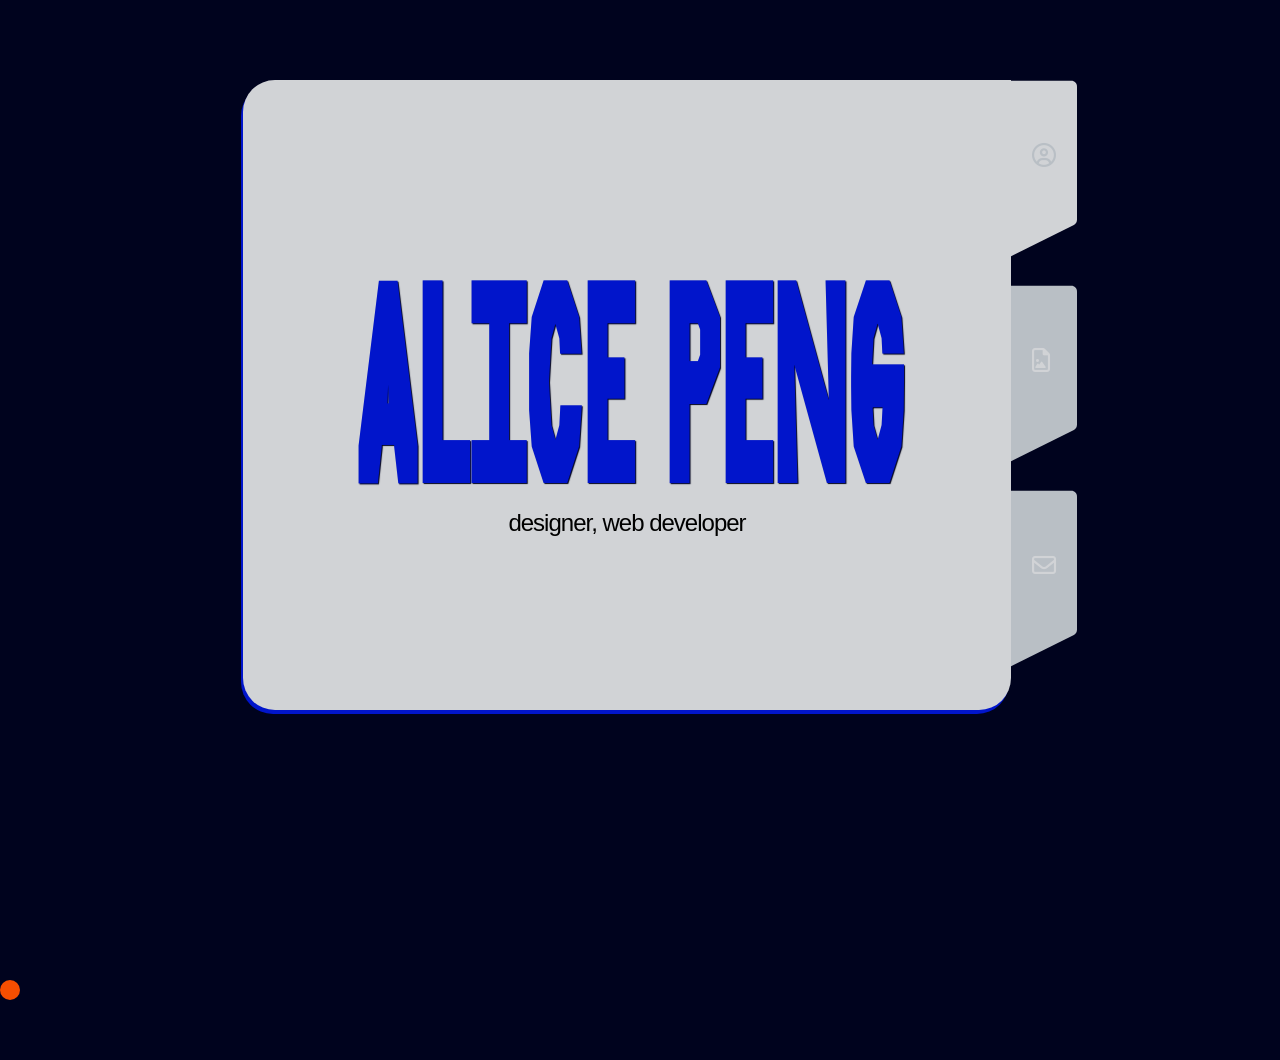
==== index.html @ 3cea1b31 "Initial commit" ====
<!DOCTYPE html>
<html lang="en">
<head>
    <meta charset="UTF-8">
    <meta name="viewport" content="width=device-width, initial-scale=1.0">
    <link rel="Stylesheet" href="styles.css"/>
    <link rel="icon" href="./assets/icon.svg"/>
    <link rel="stylesheet" href="https://cdnjs.cloudflare.com/ajax/libs/font-awesome/6.5.0/css/all.min.css">
    <title>ALICE PENG</title>
</head>
<body id="body">
    <section id="outside">
        <div class="about-me panel">
            <div class="about-me-header panel-header">
                <p>about alice</p>
                <button onclick="showPanel('about-me')">
                    <i class="fa-solid fa-xmark"></i>
                </button>
            </div>
            <div id="about-me-content">
                <div id="about-me-text">
                    <p> Hello! My name is Alice. </p>
                    <p> I am currently a second-year at the University of Toronto,
                        studying Cognitive Science and Visual Studies. While I've 
                        always been engaging with the arts, I have grown into someone
                        who deeply enjoys the thinking and technicality digital systems
                        and software requires. </p>
                    
                    <p> In my free time, I like to bake, swim, and play games. In fact,
                        each year, I set New Years resolutions on what I'd like to
                        achieve in my games, and I actually set out to finish them. </p>
                    <a 
                        href="https://www.figma.com/design/m7o8ADZlL0Lnk3IzUryxtu/portfolio?node-id=3002-5&t=M8rzlbipSpN7CFcq-1"
                        target="_blank">
                        design process for this site
                    </a>
                </div>
            </div>
        </div>

        <div class="project-panels">
            <div class="zesty panel">
                <div class="zesty-header panel-header">
                    <p>zesty</p>
                    <button onclick="showPanel('zesty')">
                        <i class="fa-solid fa-xmark"></i>
                    </button>
                </div>
                <div id="zesty-content">
                    <h1> ZESTY is a project following the residents of ZESTYville.</h1>
                    <p> After conjuring the franchise identity in 2024, I realized that 
                        I wanted to develop ZESTY's design, branching its products from 
                        beyond physical boxes and posters, and into the digital dimension. </p>
                    <a href="https://zestyville.vercel.app/"> Check out ZESTY for yourself! </a>
                    <img src="assets/zesty/zestyville (1).png"/>
                    <img src="assets/zesty/zestyville (2).png"/>
                    <img src="assets/zesty/zestyville (3).png"/>
                    
                </div>
            </div>
            <div class="exhibition panel">
                <div class="exhibition-header panel-header">
                    <p>2024 EXHIBITION</p>
                    <button onclick="showPanel('exhibition')">
                        <i class="fa-solid fa-xmark"></i>
                    </button>
                </div>
                <div id="exhibition-content">
                    <h1>Before web desiging, my creativity manifested in traditional work.</h1>
                    <p>Here are some pieces from an exhibition:</p>
                    <img src="assets/gallery/4. THIS IS WHAT HEAVEN LOOKS LIKE.jpg"/>
                    <p>THIS IS WHAT HEAVEN LOOKS LIKE (2023)</p> 
                    <img src="assets/gallery/5. My Heart is in the Childhood Bedroom.png"/>
                    <p>My Heart is in the Childhood Bedroom (2023)</p> 
                    <img src="assets/gallery/10. STAR GUIDED.jpg"/>
                    <p> STAR GUIDED (2024)</p>
                    <img src="assets/gallery/3. I don’t actually know if the orange is real, but if I believe it is, it might just be..jpg"/>
                    <p>I don’t actually know if the orange is real, but if I believe it is, it might just be (2024)</p> 
                    <img src="assets/gallery/2. Twenty-Five O'Clock.JPG"/>
                    <p>Twenty-Five O'Clock (2023)</p> 
                    <img src="assets/gallery/7. Portrait of Three Girls Making.jpg"/>
                    <p>Portrait of Three Girls Making (2024)</p> 
                </div>
            </div>
        </div>
    </section>

    <section id="inside">
        <div class="tab-contents">
            <div class="content home-content active-content" data-content="1">
                <h1 class="about-me-title" onclick="showPanel('about-me')" data-label="about me">Alice Peng</h1>
                <p>designer, web developer</p>
            </div>
            <div class="content projects-content" data-content="2">
                <div class="project zesty" onclick="showPanel('zesty')">
                    <img src="assets/zesty/zesty.jpg"/>
                    <span>ZESTY</span>
                </div>
                <div class="project exhibition" onclick="showPanel('exhibition')">
                    <img src="assets/gallery/3. I don’t actually know if the orange is real, but if I believe it is, it might just be..jpg"/>
                    <span>2024 EXHIBITION</span>
                </div>
            </div>
            <div class="content contact-content" data-content="3">
                <h1>thank you for coming!</h1>
                <p onclick="copyEmail()">email</p>
                <a href="https://github.com/aloceprng/" target="_blank" title="go to github!" alt="link to my github">github</a>
                <a href="https://www.linkedin.com/in/alice-peishan-peng/" target="_blank" title="go to linkedin" alt="link to my linkedin">linkedin</a>
            </div>
        </div>
        <div class="tabs">
            <button class="tab active-tab" data-tab="1" data-label="home"> 
                <i class="fa-regular fa-circle-user"></i>
            </button>
            <button class="tab" data-tab="2" data-label="projects"> 
                <i class="fa-regular fa-file-image"></i>
            </button>
            <button class="tab" data-tab="3" data-label="contact me"> 
                <i class="fa-regular fa-envelope"></i>
            </button>
        </div>
    </section>

    <script src="script.js" defer></script>
</body>
</html>
---- styles.css ----
:root {
    --background: #00031e;
    --accent-blue: #0115CB;
    --accent-orange: #F54E01;
    --surface: #d1d3d6;
    --border: #B9BFC5;

    --text-primary: #01073a;
    --text-secondary: #E8EAEC;
    --text-tertiary: #878b8f;

    --gap: 1rem;
    --small-br: 1rem;
    --medium-br: 1.5rem;
    --large-br: 2rem;
}

* {
    box-sizing: border-box;
    font-family: 'Supreme-Regular', Arial, Helvetica, sans-serif;
    padding: 0;
    margin: 0;
}

@keyframes vertical-load-in {
    0%   { clip-path: inset(100% 0 0 0); }
    100% { clip-path: inset(0 0 0 0); }
}

@keyframes horizontal-load-in {
    0%   { clip-path: inset(0 100% 0 0); }
    100% { clip-path: inset(0 0 0 0); }
}

@keyframes horizontal-load-out {
    0% { clip-path: inset(0 0 0 0); }
    100%   { clip-path: inset(0 100% 0 0); }
}

@font-face {
    font-family: 'Chopin Script';
    src: url('./assets/fonts/ChopinScript.otf') format('opentype');
}

@font-face {
    font-family: 'JRK';
    src: url('./assets/fonts/JRK.otf') format('opentype');
}

@font-face {
    font-family: 'Supreme-Regular';
    src: url('./assets/fonts/Supreme-Regular.otf') format('opentype');
}

a {color: var(--accent-blue); 
&:hover {color: var(--accent-orange);}}

/*
::-webkit-scrollbar {width: 2rem;}
::-webkit-scrollbar-thumb {
    margin: 0.75rem;
    border: solid 0.75rem var(--surface);
    border-radius: var(--small-br);

    background-color: var(--accent-blue);
}
*/

::-webkit-scrollbar {display: none;}

body {
    height: 100%;
    overflow: hidden;

    background-color: var(--background);

    transition: transform 200ms ease-out;
    transform-style: preserve-3d;
    perspective: 1500px;
    transform: 
        rotateY(calc((var(--mouse-x, 50) - 50) * 0.2deg))
        rotateX(calc((50 - var(--mouse-y, 50)) * 0.2deg));
    
    animation: vertical-load-in 0.3s linear;
}

#inside {
    display: flex;
    justify-content: center;
    align-items: flex-start;
    margin: 5rem 0;
    width: 100%;
    height: 100vh;
    z-index: 0;
    overflow: hidden;

    .tabs {
        position: relative;
        display: flex;
        flex-direction: column;
        gap: 1rem;
        z-index: 1;

        .tab {
            position: relative;
            -webkit-mask-image: url("assets/tab.svg");
            mask-image: url("assets/tab.svg");
            mask-size: 100% 100%;
            mask-repeat: no-repeat;
            width: 10vh;
            height: 21vh; 

            font-size: 1rem;
            background-color: var(--border);
            color: var(--surface);

            border: none;
            cursor: pointer;

            transform: translate(-1.5rem);
            transition: transform 0.1s ease;

            &:hover {
                color: var(--text-secondary);
                transform: translate(-0.5rem);
                transition: all 0.1s ease;
            }

            i {
                position: absolute;
                top: 7vh;
                font-size: 1.5rem;
            }
        }

        .active-tab {
            background-color: var(--surface);
            color: var(--border);
        }
    }

    .content {
        position: relative;
        width: 60vw;
        height: 70vh;
        margin-left: 4rem;
        z-index: 2;

        background-color: var(--surface);
        
        border-radius: var(--large-br) 0 var(--large-br) var(--large-br);
        box-shadow: -2px 4px 0 var(--accent-blue);
            
        &:not(.active-content) {display: none;}
    }

    .home-content {
        display: flex; 
        flex-direction: column;
        justify-content: center;
        align-items: center;

        h1 {
            color: var(--accent-blue);
            line-height: 16rem;
            letter-spacing: 4px;
            font-size: 16rem;
            font-family: 'JRK', Arial;
            text-shadow: 1px 1px 1px var(--background);

            transition: color 0.2s ease;

            animation: horizontal-load-in 0.2s linear;

            &:hover {
                color: var(--accent-orange);
                -webkit-text-stroke:0.75px var(--accent-blue);
                transition: -webkit-text-stroke 0.3s ease;
                cursor: pointer;
            }
        }

        p {
            font-size: 1.5rem;
            letter-spacing: -1px;

            animation: horizontal-load-in 0.2s linear;
        }
    }

    /*not scrollable btw :D */
    .projects-content {
        display: flex;
        flex-direction: column;
        padding: 2rem 0;
        gap: 2rem;
        overflow-y: scroll;
        box-sizing: border-box;
        height: 70vh;

        .project {
            margin: 0 2rem;
            position: relative;
            height: 50vh;
            flex-shrink: 0;
            
            background: var(--border);
            
            border-radius: var(--small-br);
            border: 0.25rem solid var(--border);
            box-shadow: 1px 1px 1px var(--background);

            animation: horizontal-load-in 0.2s linear;

            img {
                opacity: 50%;
                width: 100%;
                height: 100%;
                object-fit: cover;
                border-radius: var(--small-br);
                transition: opacity 0.2s ease;
            }

            span {
                position: absolute;
                bottom: 0.5rem;
                left: 1.5rem;
                z-index: 1;

                font-family: 'JRK', Arial;
                font-size: 5rem;
                color: var(--text-primary);

                transition: color 0.2s ease;   
            }

            &:hover {
                cursor: pointer;
                border-color: var(--accent-blue);
                transition: border-color 0.2s ease;

                img {opacity: 100%; transition: opacity 0.2s ease;}
                span {
                    color: var(--text-secondary);

                    -webkit-text-stroke: 1.25px var(--accent-blue);
                    transition: -webkit-text 0.3s ease;
                }
            }

            &:active {border-color: var(--accent-orange);}
        }
    }

    .contact-content {
        display: flex;
        flex-direction: column;
        justify-content: center;
        align-content: center;
        padding: 0 16vw;
        color: var(--accent-blue);
        
        h1 {
            padding-left: 1rem;
            
            letter-spacing: 2px;
            font-size: 4rem;
            font-family: 'JRK';
            text-shadow: 1px 1px 1px var(--background);

            animation: horizontal-load-in 0.2s linear;
        }

        p, a {
            color: var(--text-primary);
            text-decoration: none;
            font-size: 1.25rem;
            padding-left: 1rem;

            border-radius: var(--small-br);

            animation: horizontal-load-in 0.2s linear;
            
            &:hover {
                background: var(--border);
                color: var(--accent-orange);
                transform: translateX(1rem);
                cursor: pointer;
            }
        }
    }
}

#outside {
    .panel {
        display: none;
        position: absolute;
        z-index: 10;
        top: 30vh;
        left: 30vw;
        
        width: 60%;
        height: 70%;
        
        background-color: var(--surface);
        
        border: 0.25rem solid var(--accent-blue);
        
        animation: vertical-load-in 0.15s linear;
        
        .panel-header {
            display: flex;
            justify-content: space-between;
            padding: 0.2rem 0.5rem;
            
            background-color: var(--accent-blue);
            color: var(--text-secondary);
            
            &:hover {cursor: grab;}
            &:active {cursor: grabbing;}
            
            button {
                background-color: var(--accent-blue);
                color: var(--text-secondary);
                border: none;
                
                &:hover {cursor: pointer;} 
            }
        }
    }
    
    .about-me {
        width: 50%;
        height: auto;

        #about-me-content {
            position: relative;
            display: flex;
            padding: 1rem;
            
            #about-me-text {
                display: flex;
                flex-direction: column;
                gap: 1rem;
                
                line-height: 1.5rem;
            }
        }
    }
        
    .project-panels {    
        #zesty-content {
            display: flex;
            flex-direction: column;
            gap: 1rem;
            overflow-y: scroll;
            overflow-x: hidden;
            padding: 1rem;
            height: calc(100% - 1.75rem);
            
            font-size: 1rem;

            img {
                width: 100%;
                height: auto;
            }
        }

        #exhibition-content {
            display: flex;
            flex-direction: column;
            overflow-y: scroll;
            overflow-x: hidden;
            padding: 1rem;
            height: calc(100% - 1.75rem);
            
            font-size: 1rem;

            img {
                padding-top: 1rem;
                width: 100%;
                height: auto;
            }
        }
    }
}
    
.cursor {
    position: absolute;
    width: 20px;
    height: 20px;
    border-radius: var(--medium-br);
    pointer-events: none;
    z-index: 888;
    
    color: var(--text-secondary);
    background: var(--accent-orange);

    transform: translate(0rem, -5rem);
    transition: left 0.05s, top 0.05s;

    &.expanded {
        width: auto;
        padding: 0 0.5rem;

        background-color: var(--accent-orange);

        animation: horizontal-load-in 0.25s linear;
    }
}
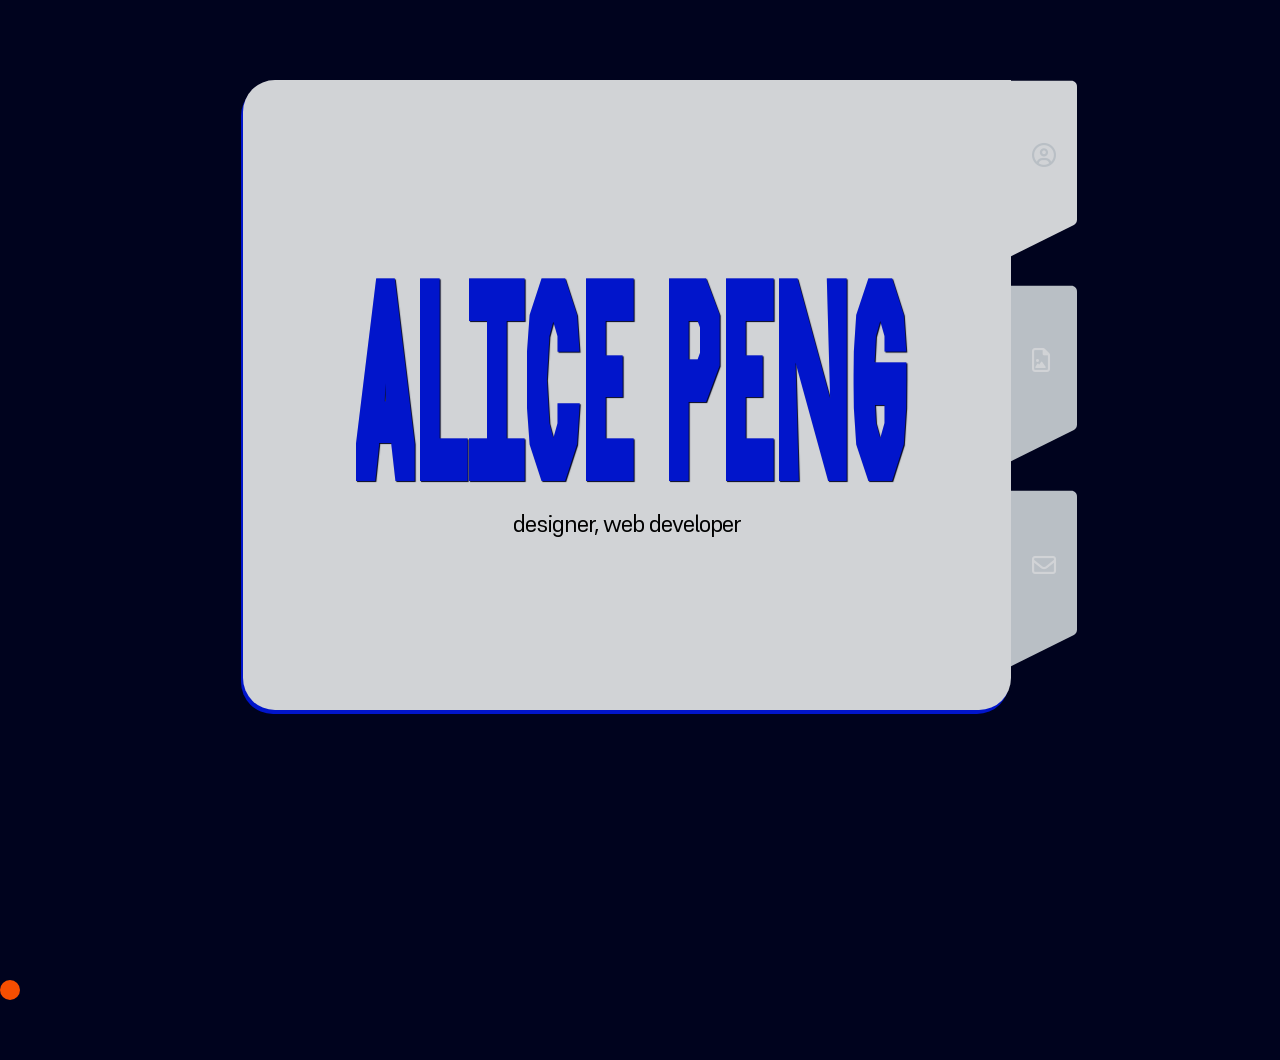
==== commit 91450af6: "Changes for render optimization" ====
--- a/index.html
+++ b/index.html
@@ -4,6 +4,8 @@
     <meta charset="UTF-8">
     <meta name="viewport" content="width=device-width, initial-scale=1.0">
     <link rel="Stylesheet" href="styles.css"/>
+    <link rel="preload" href="assets/fonts/JRK.woff2" as="font" type="font/woff2" crossorigin>
+    <link rel="preload" href="assets/fonts/Supreme-Regular.woff2" as="font" type="font/woff2" crossorigin>
     <link rel="icon" href="./assets/icon.svg"/>
     <link rel="stylesheet" href="https://cdnjs.cloudflare.com/ajax/libs/font-awesome/6.5.0/css/all.min.css">
     <title>ALICE PENG</title>
--- a/styles.css
+++ b/styles.css
@@ -38,18 +38,15 @@
 }
 
 @font-face {
-    font-family: 'Chopin Script';
-    src: url('./assets/fonts/ChopinScript.otf') format('opentype');
-}
-
-@font-face {
     font-family: 'JRK';
-    src: url('./assets/fonts/JRK.otf') format('opentype');
+    src: url('./assets/fonts/JRK.woff2') format('woff2');
+    font-display: swap;
 }
 
 @font-face {
     font-family: 'Supreme-Regular';
-    src: url('./assets/fonts/Supreme-Regular.otf') format('opentype');
+    src: url('./assets/fonts/Supreme-Regular.woff2') format('woff2');
+    font-display: swap;
 }
 
 a {color: var(--accent-blue); 
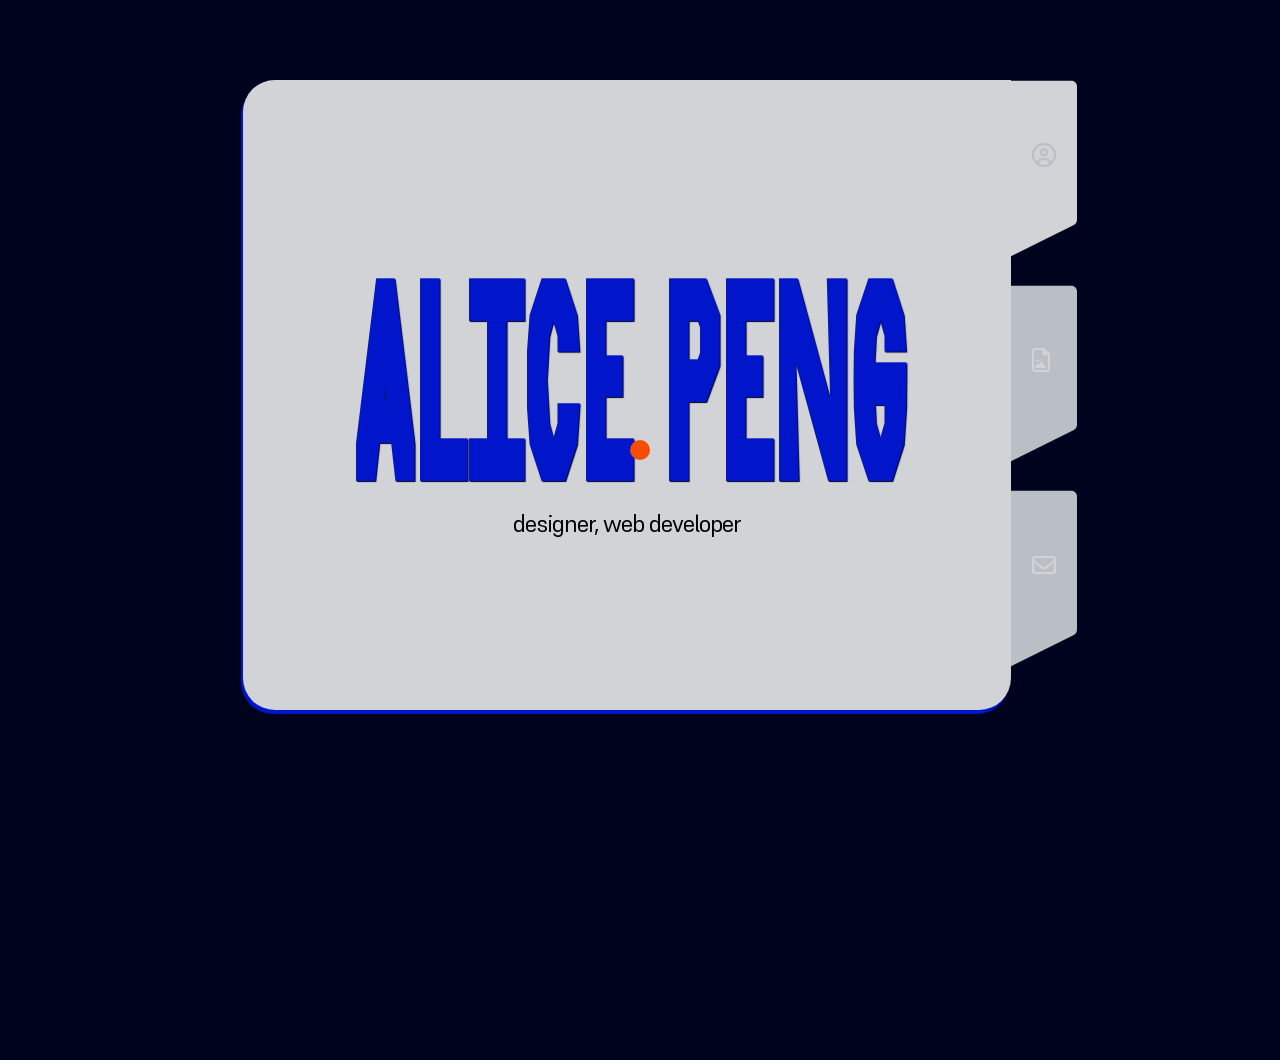
==== commit 1cdaf3d2: "Event listener optimization" ====
--- a/index.html
+++ b/index.html
@@ -70,17 +70,17 @@
                 <div id="exhibition-content">
                     <h1>Before web desiging, my creativity manifested in traditional work.</h1>
                     <p>Here are some pieces from an exhibition:</p>
-                    <img src="assets/gallery/4. THIS IS WHAT HEAVEN LOOKS LIKE.jpg"/>
+                    <img src="assets/gallery/4. THIS IS WHAT HEAVEN LOOKS LIKE.webp"/>
                     <p>THIS IS WHAT HEAVEN LOOKS LIKE (2023)</p> 
-                    <img src="assets/gallery/5. My Heart is in the Childhood Bedroom.png"/>
+                    <img src="assets/gallery/5. My Heart is in the Childhood Bedroom.webp"/>
                     <p>My Heart is in the Childhood Bedroom (2023)</p> 
-                    <img src="assets/gallery/10. STAR GUIDED.jpg"/>
+                    <img src="assets/gallery/10. STAR GUIDED.webp"/>
                     <p> STAR GUIDED (2024)</p>
-                    <img src="assets/gallery/3. I don’t actually know if the orange is real, but if I believe it is, it might just be..jpg"/>
+                    <img src="assets/gallery/3. I don’t actually know if the orange is real, but if I believe it is, it might just be. (1).webp"/>
                     <p>I don’t actually know if the orange is real, but if I believe it is, it might just be (2024)</p> 
-                    <img src="assets/gallery/2. Twenty-Five O'Clock.JPG"/>
+                    <img src="assets/gallery/2. Twenty-Five O'Clock.webp"/>
                     <p>Twenty-Five O'Clock (2023)</p> 
-                    <img src="assets/gallery/7. Portrait of Three Girls Making.jpg"/>
+                    <img src="assets/gallery/7. Portrait of Three Girls Making.webp"/>
                     <p>Portrait of Three Girls Making (2024)</p> 
                 </div>
             </div>
@@ -99,7 +99,7 @@
                     <span>ZESTY</span>
                 </div>
                 <div class="project exhibition" onclick="showPanel('exhibition')">
-                    <img src="assets/gallery/3. I don’t actually know if the orange is real, but if I believe it is, it might just be..jpg"/>
+                    <img src="assets/gallery/3. I don’t actually know if the orange is real, but if I believe it is, it might just be. (1).webp"/>
                     <span>2024 EXHIBITION</span>
                 </div>
             </div>
--- a/styles.css
+++ b/styles.css
@@ -381,27 +381,26 @@
         }
     }
 }
-    
+
 .cursor {
-    position: absolute;
+    position: fixed;
+    top: 0;
+    left: 0;
     width: 20px;
     height: 20px;
-    border-radius: var(--medium-br);
+    transform: translateY(-5rem);
     pointer-events: none;
     z-index: 888;
     
+    border-radius: var(--medium-br);
+
     color: var(--text-secondary);
     background: var(--accent-orange);
-
-    transform: translate(0rem, -5rem);
-    transition: left 0.05s, top 0.05s;
 
     &.expanded {
         width: auto;
         padding: 0 0.5rem;
-
         background-color: var(--accent-orange);
-
         animation: horizontal-load-in 0.25s linear;
     }
 }
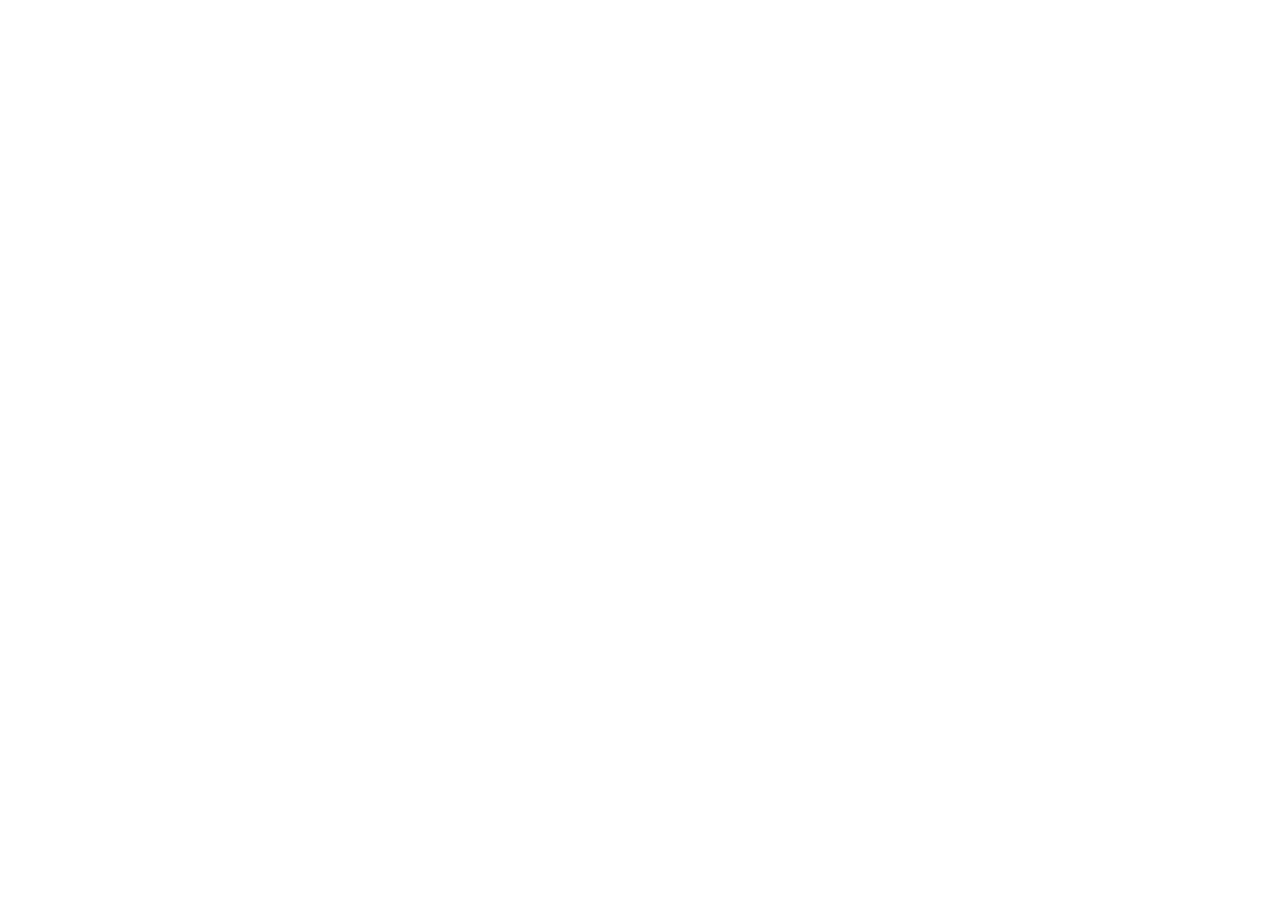
==== commit 092020da: "initial commit" ====
--- a/index.html
+++ b/index.html
@@ -1,128 +1,42 @@
-<!DOCTYPE html>
+<!doctype html>
 <html lang="en">
 <head>
-    <meta charset="UTF-8">
-    <meta name="viewport" content="width=device-width, initial-scale=1.0">
-    <link rel="Stylesheet" href="styles.css"/>
-    <link rel="preload" href="assets/fonts/JRK.woff2" as="font" type="font/woff2" crossorigin>
-    <link rel="preload" href="assets/fonts/Supreme-Regular.woff2" as="font" type="font/woff2" crossorigin>
-    <link rel="icon" href="./assets/icon.svg"/>
-    <link rel="stylesheet" href="https://cdnjs.cloudflare.com/ajax/libs/font-awesome/6.5.0/css/all.min.css">
-    <title>ALICE PENG</title>
+<meta charset="utf-8">
+<meta name="viewport" content="width=device-width, initial-scale=1">
+<title></title>
+<link rel="canonical" href="https://alicepeng.com/">
+<meta name="robots" content="noindex, follow">
+<meta http-equiv="refresh" content="0; url=https://alicepeng.com/">
+
+<style>
+  :root { color-scheme: light dark; }
+  body {
+    margin: 0; min-height: 100vh;
+    display: flex; align-items: center; justify-content: center;
+    font-family: -apple-system, BlinkMacSystemFont, "Segoe UI", Helvetica, Arial, sans-serif;
+    background: #fbfbfa; color: #1a1a18;
+    text-align: center; padding: 24px; line-height: 1.6;
+  }
+  @media (prefers-color-scheme: dark) {
+    body { background: #131513; color: #e8ece7; }
+  }
+  main { max-width: 34em; }
+  h1 { font-size: 1.35rem; font-weight: 600; margin: 0 0 .5rem; }
+  p { margin: 0 0 1rem; opacity: .75; font-size: .95rem; }
+  a { color: inherit; font-weight: 600; }
+</style>
 </head>
-<body id="body">
-    <section id="outside">
-        <div class="about-me panel">
-            <div class="about-me-header panel-header">
-                <p>about alice</p>
-                <button onclick="showPanel('about-me')">
-                    <i class="fa-solid fa-xmark"></i>
-                </button>
-            </div>
-            <div id="about-me-content">
-                <div id="about-me-text">
-                    <p> Hello! My name is Alice. </p>
-                    <p> I am currently a second-year at the University of Toronto,
-                        studying Cognitive Science and Visual Studies. While I've 
-                        always been engaging with the arts, I have grown into someone
-                        who deeply enjoys the thinking and technicality digital systems
-                        and software requires. </p>
-                    
-                    <p> In my free time, I like to bake, swim, and play games. In fact,
-                        each year, I set New Years resolutions on what I'd like to
-                        achieve in my games, and I actually set out to finish them. </p>
-                    <a 
-                        href="https://www.figma.com/design/m7o8ADZlL0Lnk3IzUryxtu/portfolio?node-id=3002-5&t=M8rzlbipSpN7CFcq-1"
-                        target="_blank">
-                        design process for this site
-                    </a>
-                </div>
-            </div>
-        </div>
+<body>
+  <main>
+    <h1>This portfolio has moved</h1>
+    <p>You should be redirected automatically. If not, it now lives at
+      <a href="https://alicepeng.com/">alicepeng.com</a>.</p>
+  </main>
 
-        <div class="project-panels">
-            <div class="zesty panel">
-                <div class="zesty-header panel-header">
-                    <p>zesty</p>
-                    <button onclick="showPanel('zesty')">
-                        <i class="fa-solid fa-xmark"></i>
-                    </button>
-                </div>
-                <div id="zesty-content">
-                    <h1> ZESTY is a project following the residents of ZESTYville.</h1>
-                    <p> After conjuring the franchise identity in 2024, I realized that 
-                        I wanted to develop ZESTY's design, branching its products from 
-                        beyond physical boxes and posters, and into the digital dimension. </p>
-                    <a href="https://zestyville.vercel.app/"> Check out ZESTY for yourself! </a>
-                    <img src="assets/zesty/zestyville (1).png"/>
-                    <img src="assets/zesty/zestyville (2).png"/>
-                    <img src="assets/zesty/zestyville (3).png"/>
-                    
-                </div>
-            </div>
-            <div class="exhibition panel">
-                <div class="exhibition-header panel-header">
-                    <p>2024 EXHIBITION</p>
-                    <button onclick="showPanel('exhibition')">
-                        <i class="fa-solid fa-xmark"></i>
-                    </button>
-                </div>
-                <div id="exhibition-content">
-                    <h1>Before web desiging, my creativity manifested in traditional work.</h1>
-                    <p>Here are some pieces from an exhibition:</p>
-                    <img src="assets/gallery/4. THIS IS WHAT HEAVEN LOOKS LIKE.webp"/>
-                    <p>THIS IS WHAT HEAVEN LOOKS LIKE (2023)</p> 
-                    <img src="assets/gallery/5. My Heart is in the Childhood Bedroom.webp"/>
-                    <p>My Heart is in the Childhood Bedroom (2023)</p> 
-                    <img src="assets/gallery/10. STAR GUIDED.webp"/>
-                    <p> STAR GUIDED (2024)</p>
-                    <img src="assets/gallery/3. I don’t actually know if the orange is real, but if I believe it is, it might just be. (1).webp"/>
-                    <p>I don’t actually know if the orange is real, but if I believe it is, it might just be (2024)</p> 
-                    <img src="assets/gallery/2. Twenty-Five O'Clock.webp"/>
-                    <p>Twenty-Five O'Clock (2023)</p> 
-                    <img src="assets/gallery/7. Portrait of Three Girls Making.webp"/>
-                    <p>Portrait of Three Girls Making (2024)</p> 
-                </div>
-            </div>
-        </div>
-    </section>
-
-    <section id="inside">
-        <div class="tab-contents">
-            <div class="content home-content active-content" data-content="1">
-                <h1 class="about-me-title" onclick="showPanel('about-me')" data-label="about me">Alice Peng</h1>
-                <p>designer, web developer</p>
-            </div>
-            <div class="content projects-content" data-content="2">
-                <div class="project zesty" onclick="showPanel('zesty')">
-                    <img src="assets/zesty/zesty.jpg"/>
-                    <span>ZESTY</span>
-                </div>
-                <div class="project exhibition" onclick="showPanel('exhibition')">
-                    <img src="assets/gallery/3. I don’t actually know if the orange is real, but if I believe it is, it might just be. (1).webp"/>
-                    <span>2024 EXHIBITION</span>
-                </div>
-            </div>
-            <div class="content contact-content" data-content="3">
-                <h1>thank you for coming!</h1>
-                <p onclick="copyEmail()">email</p>
-                <a href="https://github.com/aloceprng/" target="_blank" title="go to github!" alt="link to my github">github</a>
-                <a href="https://www.linkedin.com/in/alice-peishan-peng/" target="_blank" title="go to linkedin" alt="link to my linkedin">linkedin</a>
-            </div>
-        </div>
-        <div class="tabs">
-            <button class="tab active-tab" data-tab="1" data-label="home"> 
-                <i class="fa-regular fa-circle-user"></i>
-            </button>
-            <button class="tab" data-tab="2" data-label="projects"> 
-                <i class="fa-regular fa-file-image"></i>
-            </button>
-            <button class="tab" data-tab="3" data-label="contact me"> 
-                <i class="fa-regular fa-envelope"></i>
-            </button>
-        </div>
-    </section>
-
-    <script src="script.js" defer></script>
+<script>
+  (function () {
+    location.replace("https://alicepeng.com" + location.pathname + location.search + location.hash);
+  })();
+</script>
 </body>
-</html>+</html>
